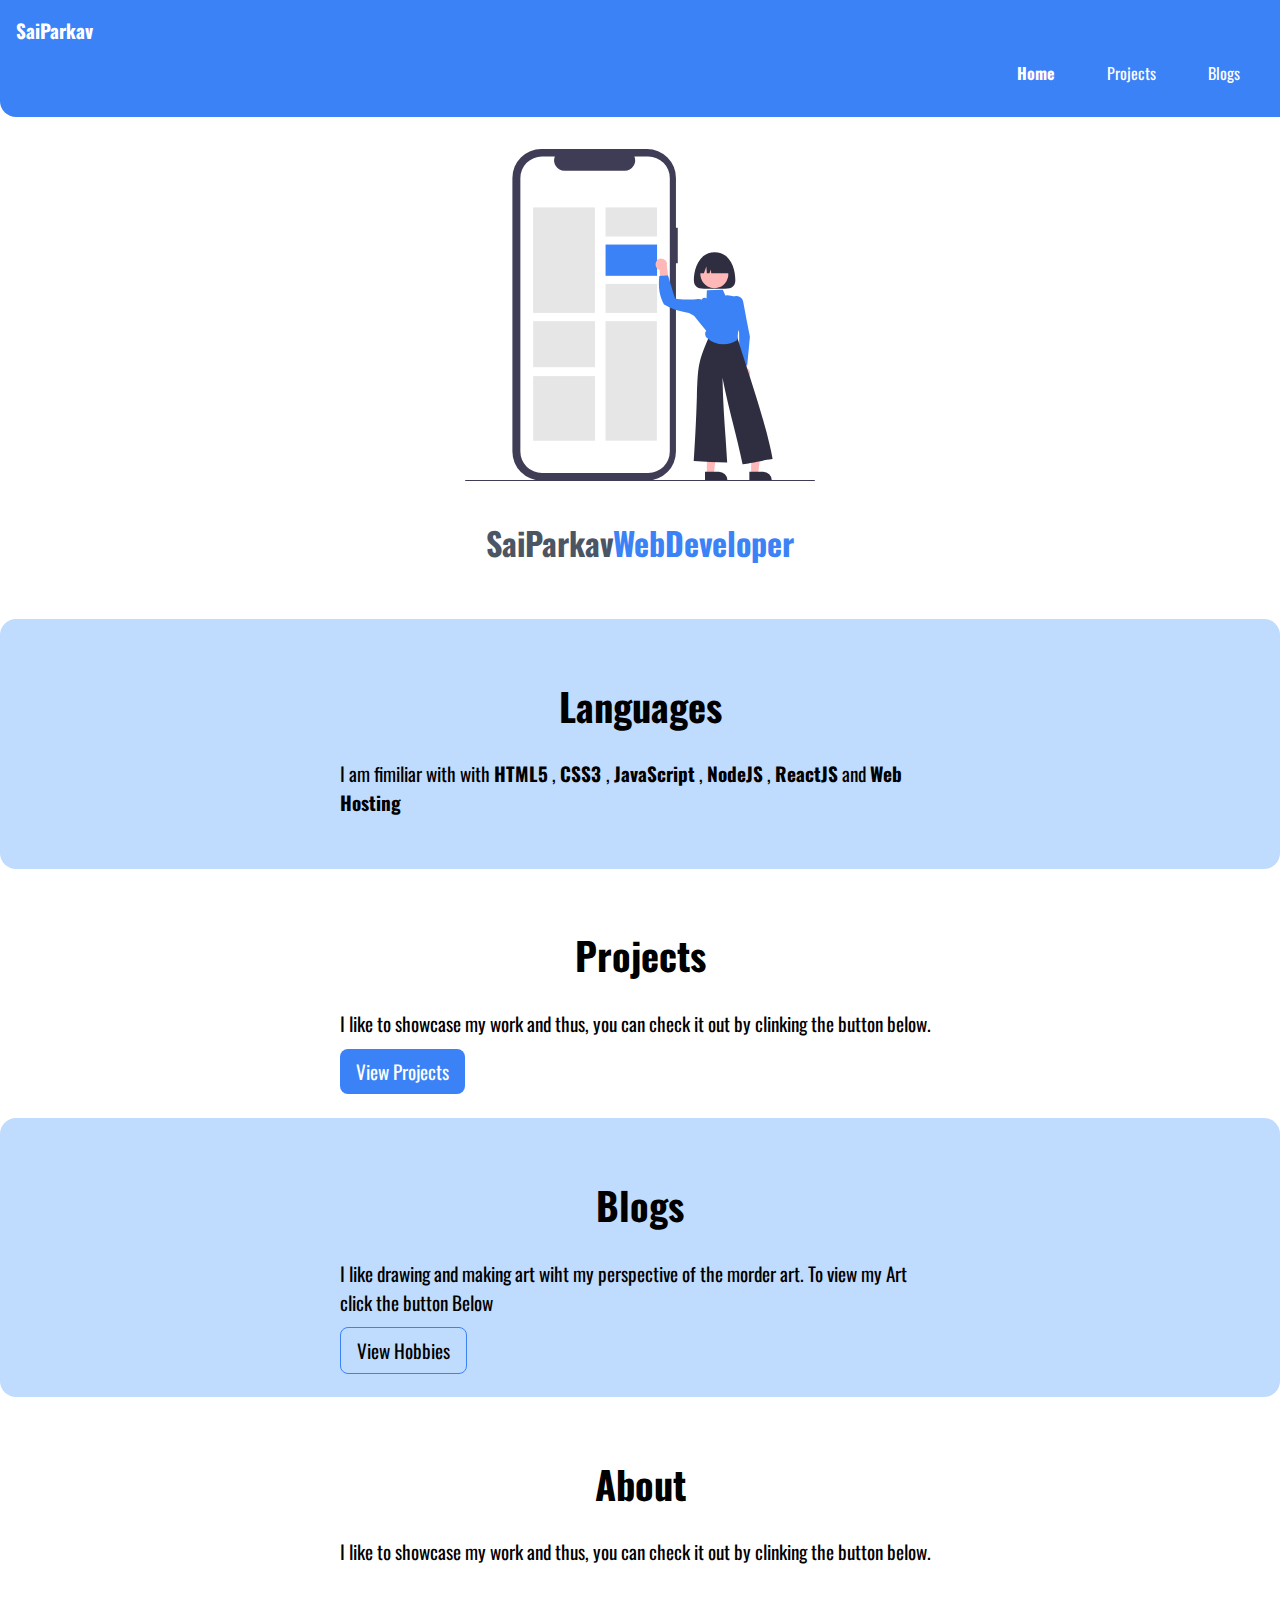
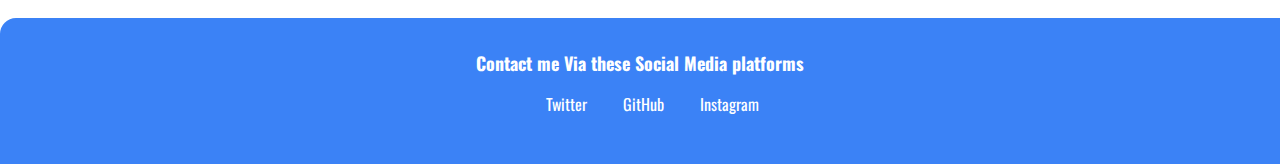
==== index.html @ e97e7cc9 "added projects and blog" ====
<!DOCTYPE html>
<html lang="en">
<head>
    <meta charset="UTF-8">
    <meta http-equiv="X-UA-Compatible" content="IE=edge">
    <meta name="viewport" content="width=device-width, initial-scale=1.0">
    <title>Home | Parkav portfolio</title>

    <link href="style.css" rel= "stylesheet"/>
</head>
<body>
<nav class= "navigation container">
    <div class= "nav-brand textp">SaiParkav</div>
<header>
    <ul class= "nav-pills list-non-bullet">
    <li class= "list-inline-item">
    <a class= "link link-active" href="/">Home</a>
    </li>

    <li class= "list-inline-item">
        <a class= "link" href="/Projects.html">Projects</a>
        </li>

    <li class= "list-inline-item">
    <a class= "link" href="/Blogs.html">Blogs</a>
    </li>
   
    </ul>
</header>
</nav>

<header class= "hero">
    <img class= "hero-img" src="images/display.svg"/>
    <h1 class= "hero-heading">SaiParkav<span style="color: var(--primary-color);">WebDeveloper</span></h1>
</header>

<section class= "section ow">
    <div class= "container container-center textp">
    <h1>Languages</h1>
    <p>I am fimiliar with with <strong>HTML5</strong> , <strong>CSS3 </strong>  , <strong>JavaScript</strong> , <strong>NodeJS</strong> , <strong>ReactJS</strong> and <strong>Web Hosting</strong> </p></div>
</section>

<section class= "section">
    <div class= "container container-center textp">
    <h1>Projects</h1>
    <p>I like to showcase my work and thus, you can check it out by clinking the button below.</p>

    <a class= "link link-primary" href="https:google.com">View Projects</a>
</div>
</section>

<section class= "section ow">
    <div class= "container container-center textp">
    <h1>Blogs</h1>
    <p>I like drawing and making art wiht my perspective of the morder art. To view my Art click the button Below</p>

    <a class= "link link-secondary" href="https://www.youtube.com/watch?v=dQw4w9WgXcQ">View Hobbies</a>
</div>
</section>

<section class= "section">
    <div class= "container container-center textp">
    <h1>About</h1>
    <p>I like to showcase my work and thus, you can check it out by clinking the button below.</p>
</div>
</section>


<footer class= "footer">
    <div class= "footer-header textp">Contact me Via these Social Media platforms</div>
    <ul class= "social-links list-non-bullet">
        <li class= "list-inline-item">
            <a class= "link"href="https://twitter.com/TamilThicc">Twitter</a></li>
        <li class= "list-inline-item"><a class= "link" href="https://github.com/SaiParkav">GitHub</a></li>
        <li class= "list-inline-item"><a class= "link" href="/">Instagram</a></li>
    </ul>
</footer>

</body>
</html>
---- style.css ----
@import url('https://fonts.googleapis.com/css2?family=Akaya+Kanadaka&family=Big+Shoulders+Stencil+Display:wght@300&family=Oswald:wght@300&display=swap');


:root{
    --primary-color: #3B82F6;
    --dark-grey: #4B5563;
    --sky-blue: #BFDBFE;
}


body {
    font-family: 'Akaya Kanadaka', cursive;
font-family: 'Big Shoulders Stencil Display', cursive;
font-family: 'Oswald', sans-serif;
margin: 0px;
}

hr{
    margin: 2rem 0rem;
}

/** containers**/

.container{
    padding-left: 1rem;
    padding-right: 1rem;
}

.container-center{
    max-width: 600px;
    margin: auto;
}
/** links**/
 .link{
     text-decoration: none;
     padding: 0.5rem 1rem;
   
 }

 .link-primary{
        background-color: var(--primary-color);
        border-radius: 0.5rem;
        color:white;
 }

 .link-secondary{
    color: var(--primaty-color);
     border-radius: 0.5rem;
     border: 1px solid var(--primary-color);
 }

 /** list**/

.list-non-bullet{
   list-style: none;
    
 }

 .list-inline-item{
   display: inline;
   padding: 0rem 0.5rem;
 }


 /** text size**/
  
 .textp{
   font-size: 1.2rem;
 }

 /** navigation **/


 .navigation{
    background-color: var(--primary-color);
    color:white;
    border-bottom-left-radius: 1rem;
    padding: 1rem;
 }

 .navigation .link{
    color:white;
 }

 .navigation .nav-brand{
    font-weight: bold;
 }

 .navigation .nav-pills{
    text-align: right;
 }

 .navigation .link-active{
    font-weight: bold;
 }

 /**headder**/

 .hero{
    padding: 2rem;
 }

 .hero .hero-img{
    max-width: 350px;
    display: block;
    margin: auto;
 }

 .hero .hero-heading
 {
    padding-top: 1rem;
    color: var(--dark-grey);
    text-align: center;
 }

 /**section**/

 .section{
    padding: 2rem;
 }
  
 .ow{
    background-color: var(--sky-blue);
    border-radius: 1rem;

 }

 .section h1{
    text-align: center;
 }

 /** footers**/

 .footer{
     background-color: var(--primary-color);
     padding: 2rem 1rem;
     text-align: center;
     color:white;
     border-top-left-radius: 1rem;
     
 }

 .footer .link{
     color:white;
     padding-inline-start: 0px;
 }

 .footer .footer-header{
font-weight: bold;
font-size: large;

 }
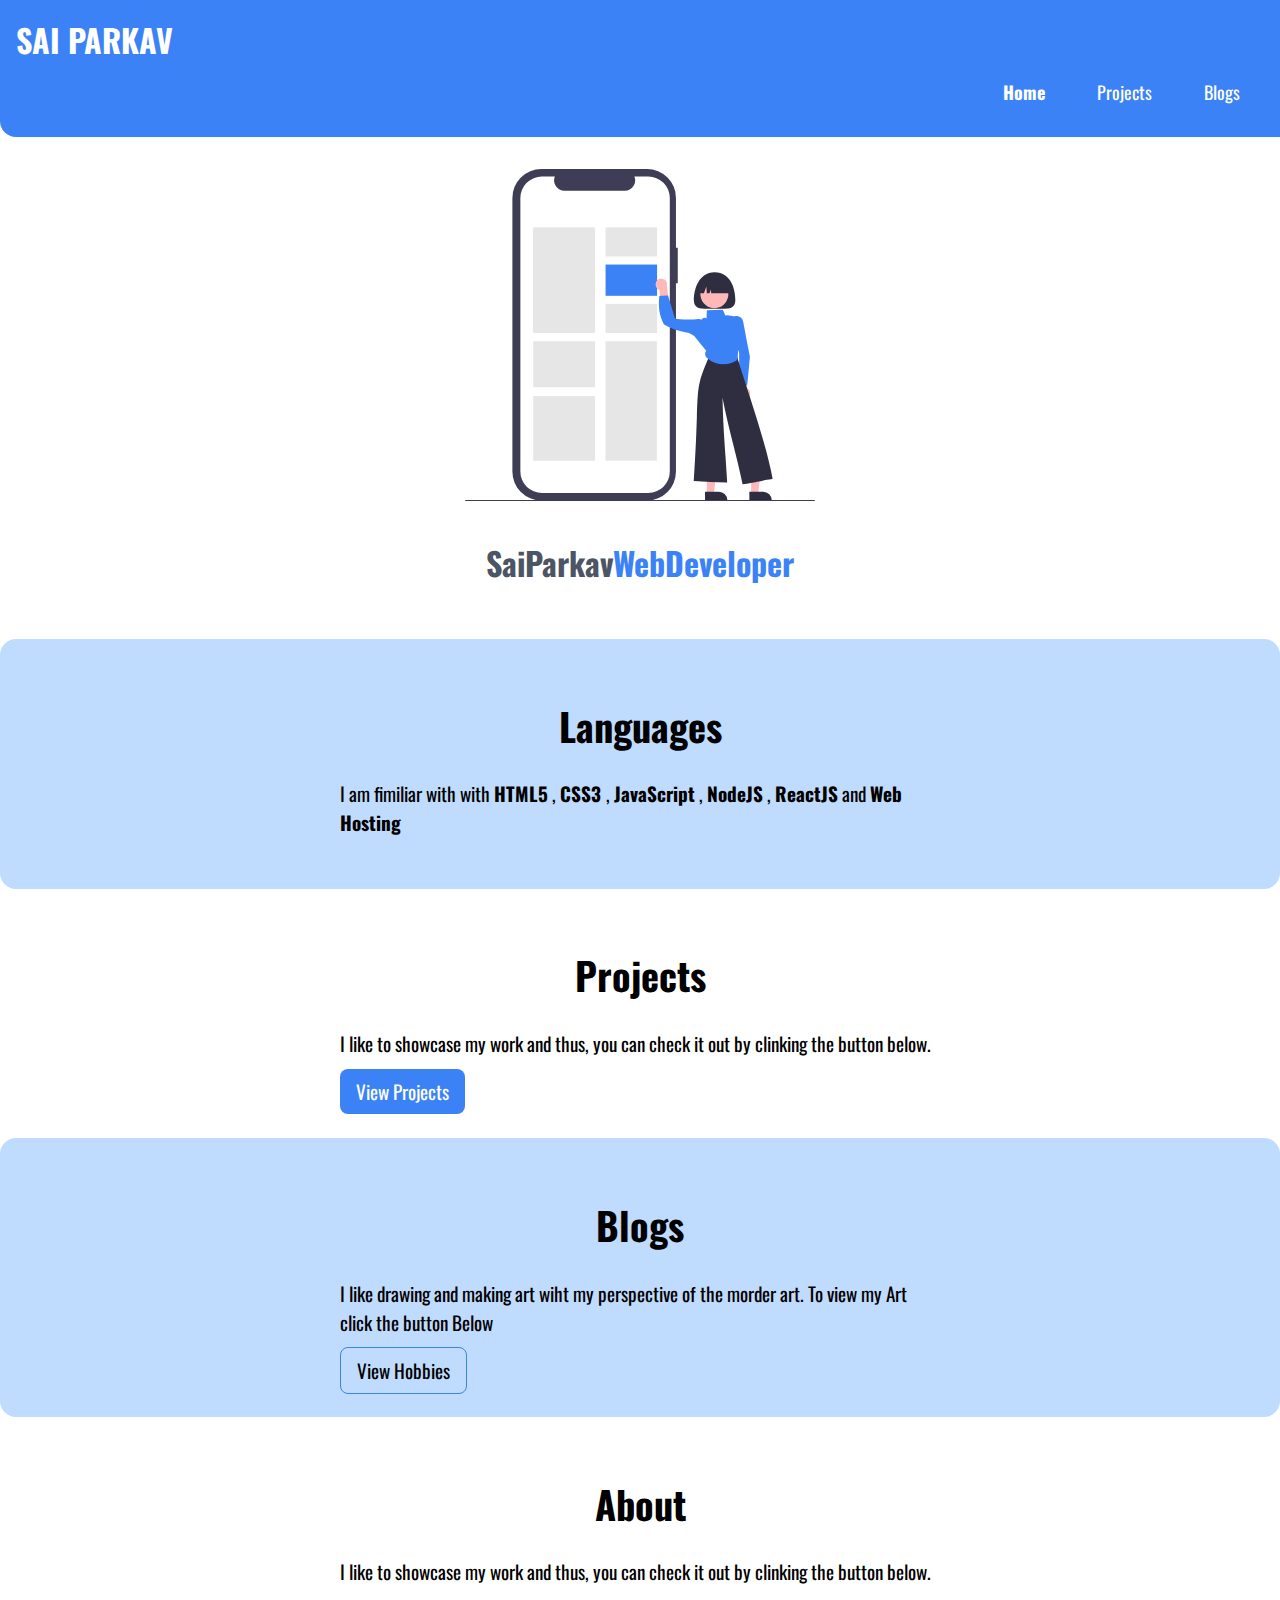
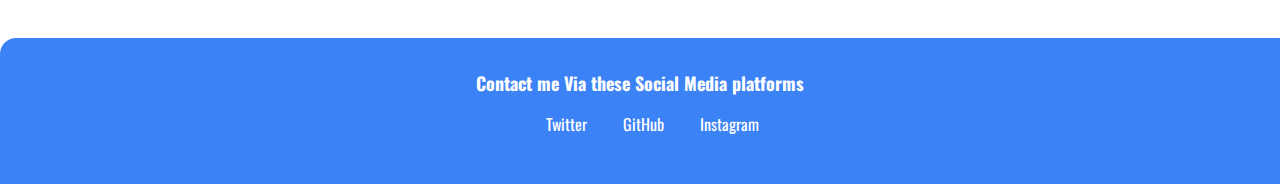
==== commit 5ff7099c: "update: changes have been made in the fint size" ====
--- a/index.html
+++ b/index.html
@@ -10,19 +10,19 @@
 </head>
 <body>
 <nav class= "navigation container">
-    <div class= "nav-brand textp">SaiParkav</div>
+    <div style= "font-size: xx-large;" class= "nav-brand ">SAI PARKAV</div>
 <header>
     <ul class= "nav-pills list-non-bullet">
     <li class= "list-inline-item">
-    <a class= "link link-active" href="/">Home</a>
+    <a style= "font-size: large;" class= "link link-active" href="/">Home</a>
     </li>
 
     <li class= "list-inline-item">
-        <a class= "link" href="/Projects.html">Projects</a>
+        <a style= "font-size: large;" class= "link" href="/Projects.html">Projects</a>
         </li>
 
     <li class= "list-inline-item">
-    <a class= "link" href="/Blogs.html">Blogs</a>
+    <a style= "font-size: large;" class= "link" href="/Blogs.html">Blogs</a>
     </li>
    
     </ul>
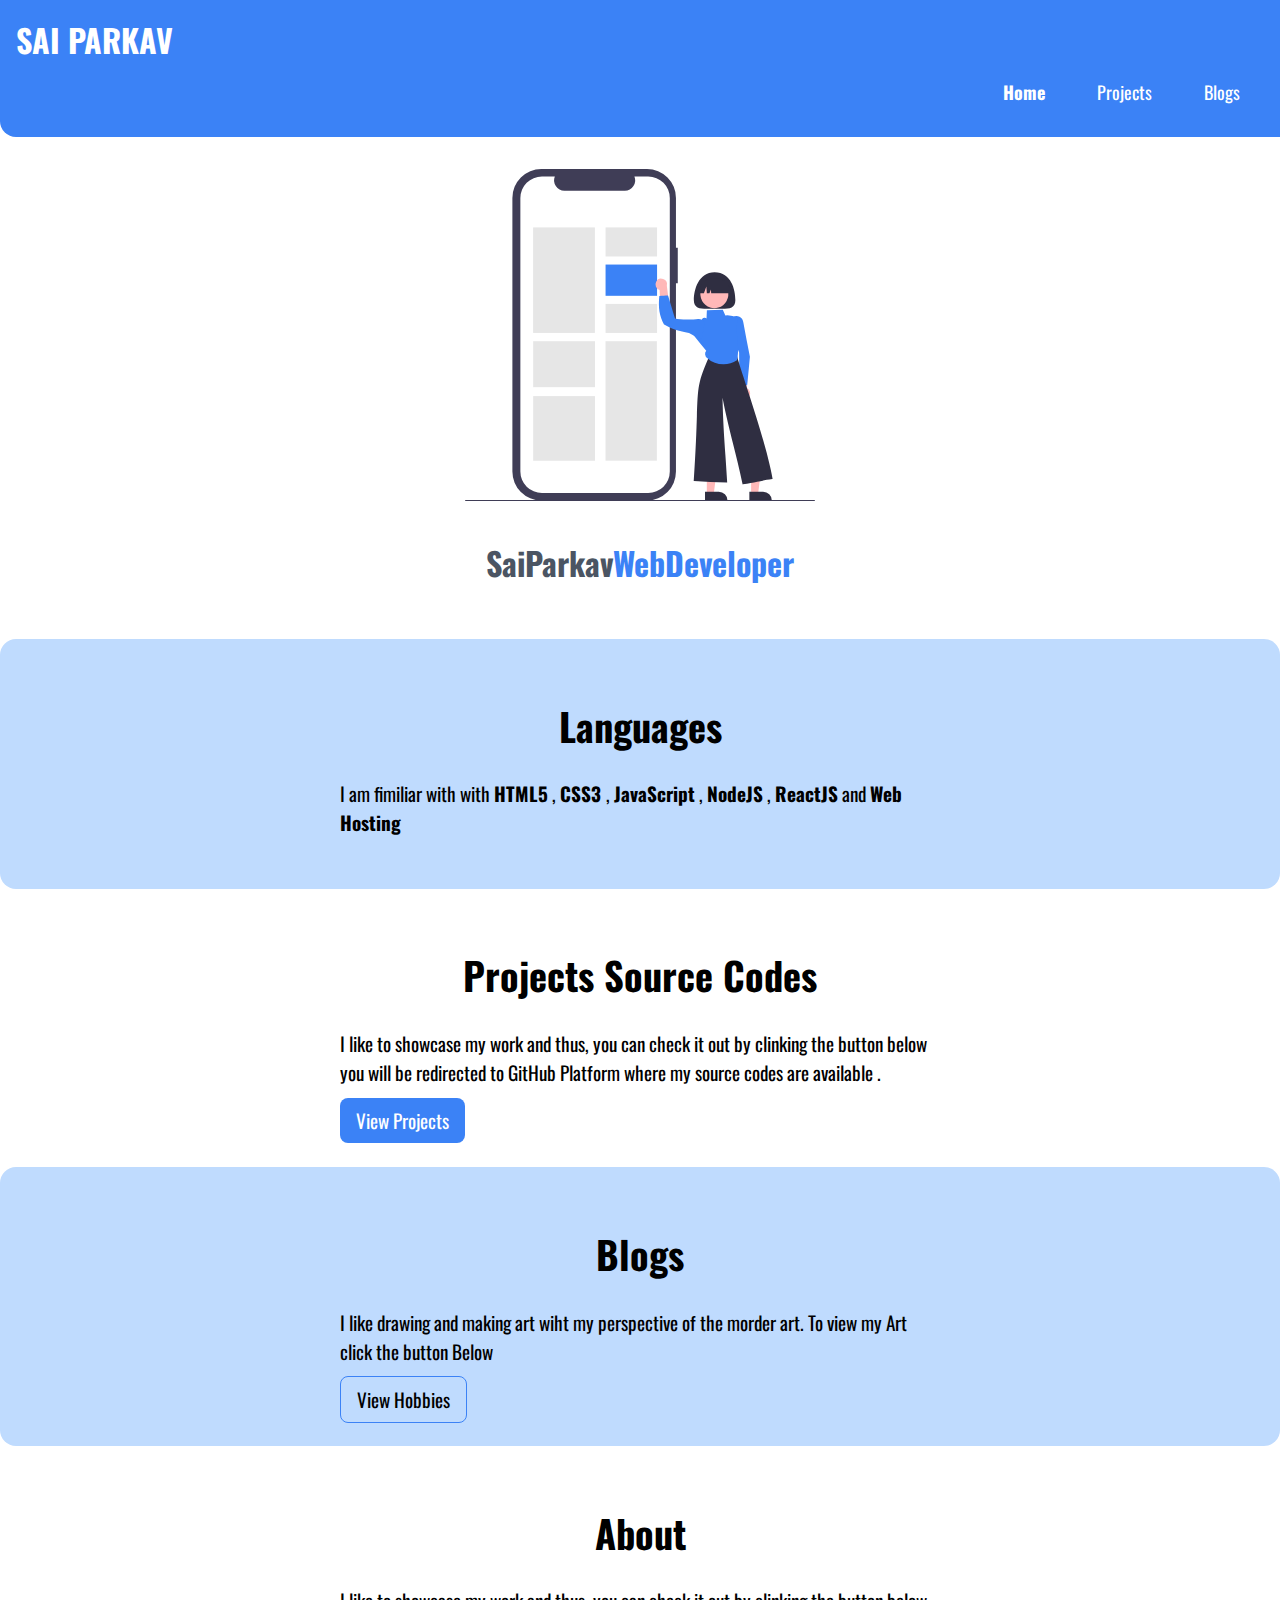
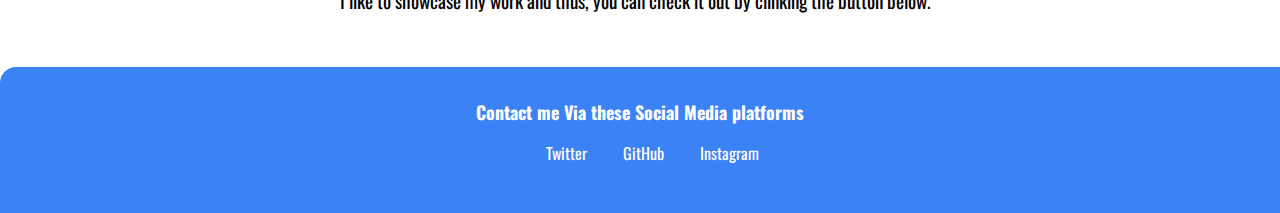
==== commit 55c5db0e: "docs: the changes for the font size was made" ====
--- a/index.html
+++ b/index.html
@@ -42,10 +42,10 @@
 
 <section class= "section">
     <div class= "container container-center textp">
-    <h1>Projects</h1>
-    <p>I like to showcase my work and thus, you can check it out by clinking the button below.</p>
+    <h1>Projects Source Codes</h1>
+    <p>I like to showcase my work and thus, you can check it out by clinking the button below you will be redirected to GitHub Platform where my source codes are available .</p>
 
-    <a class= "link link-primary" href="https:google.com">View Projects</a>
+    <a class= "link link-primary" href="https://github.com/SaiParkav?tab=repositories">View Projects</a>
 </div>
 </section>
 
@@ -72,7 +72,7 @@
         <li class= "list-inline-item">
             <a class= "link"href="https://twitter.com/TamilThicc">Twitter</a></li>
         <li class= "list-inline-item"><a class= "link" href="https://github.com/SaiParkav">GitHub</a></li>
-        <li class= "list-inline-item"><a class= "link" href="/">Instagram</a></li>
+        <li class= "list-inline-item"><a class= "link" href="https://www.instagram.com/ft.parkav/">Instagram</a></li>
     </ul>
 </footer>
 
--- a/style.css
+++ b/style.css
@@ -76,6 +76,7 @@
     color:white;
     border-bottom-left-radius: 1rem;
     padding: 1rem;
+    margin: auto;
  }
 
  .navigation .link{
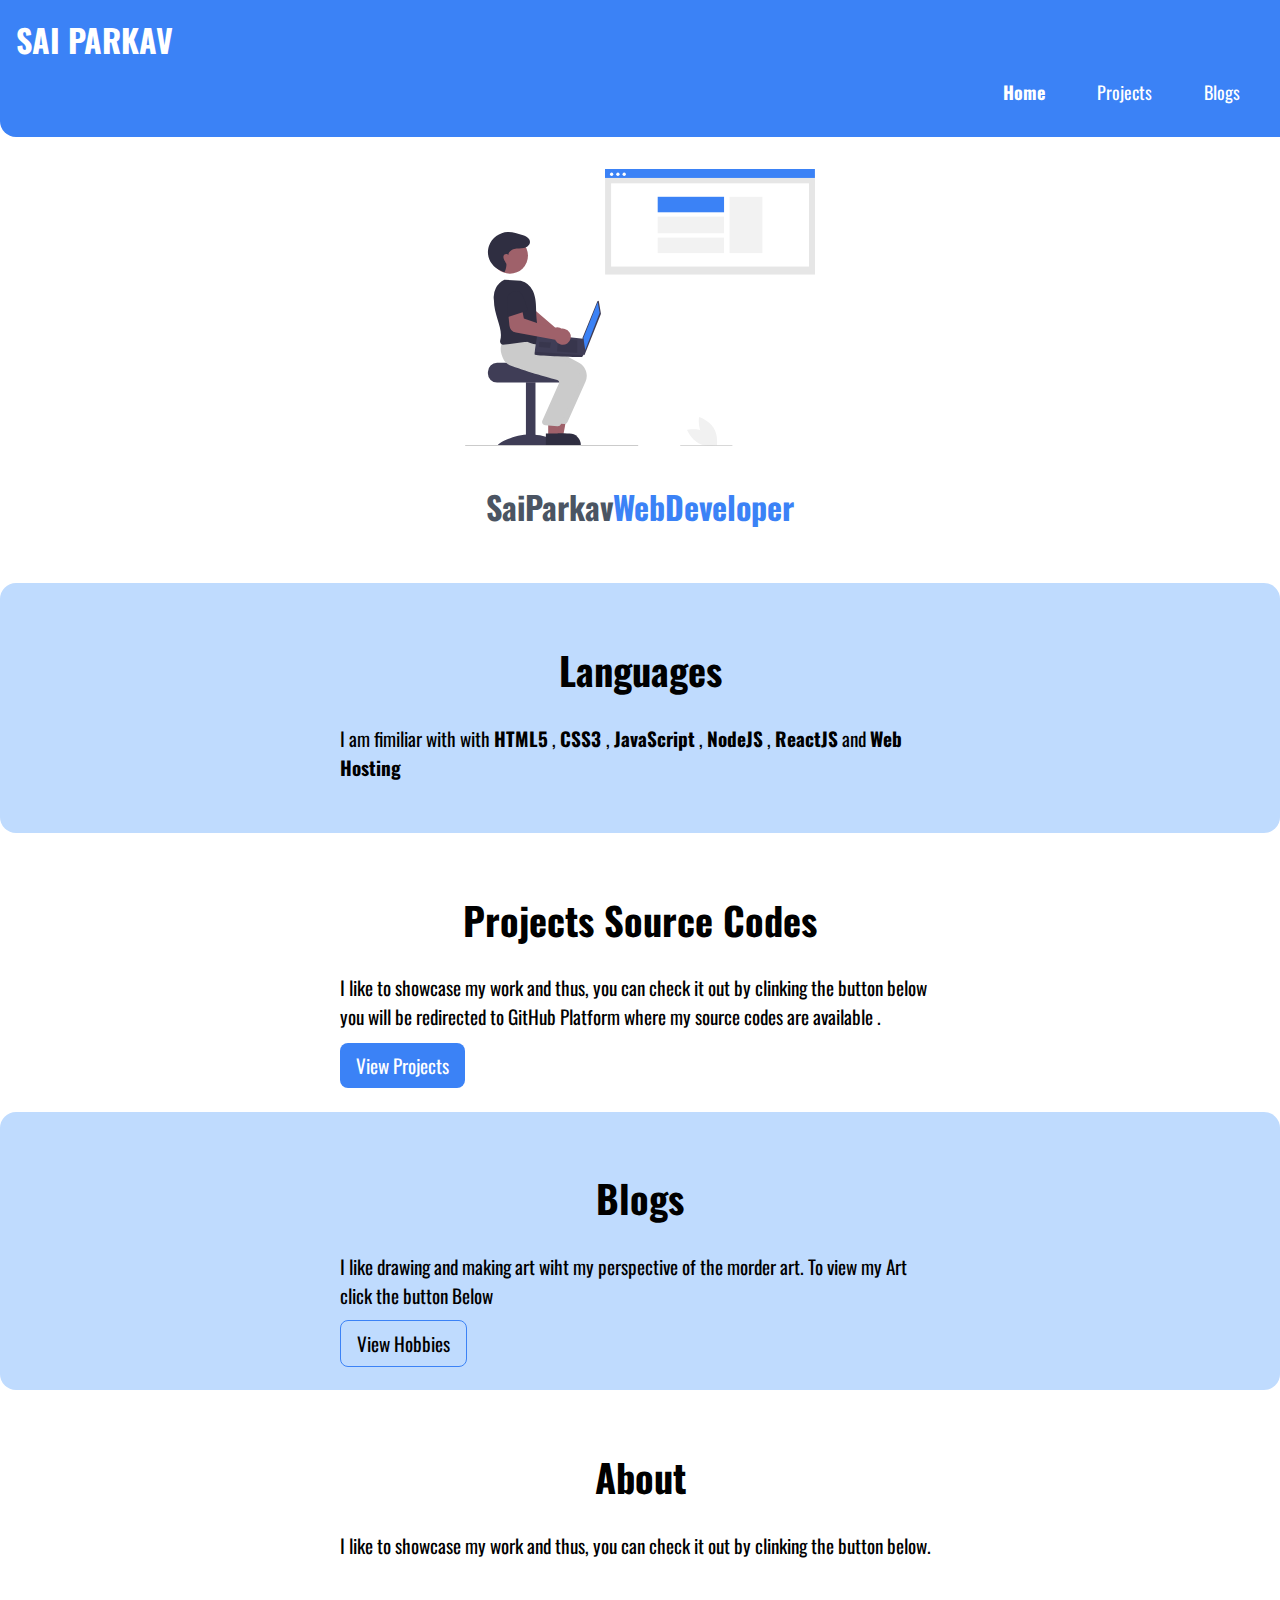
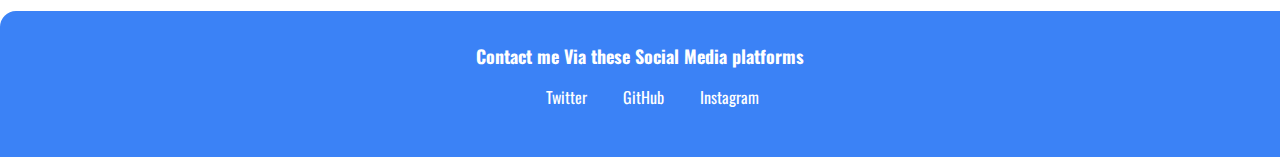
==== commit 5d0c9a74: "update: the front image" ====
--- a/index.html
+++ b/index.html
@@ -30,7 +30,7 @@
 </nav>
 
 <header class= "hero">
-    <img class= "hero-img" src="images/display.svg"/>
+    <img class= "hero-img" src="images/final.svg"/>
     <h1 class= "hero-heading">SaiParkav<span style="color: var(--primary-color);">WebDeveloper</span></h1>
 </header>
 
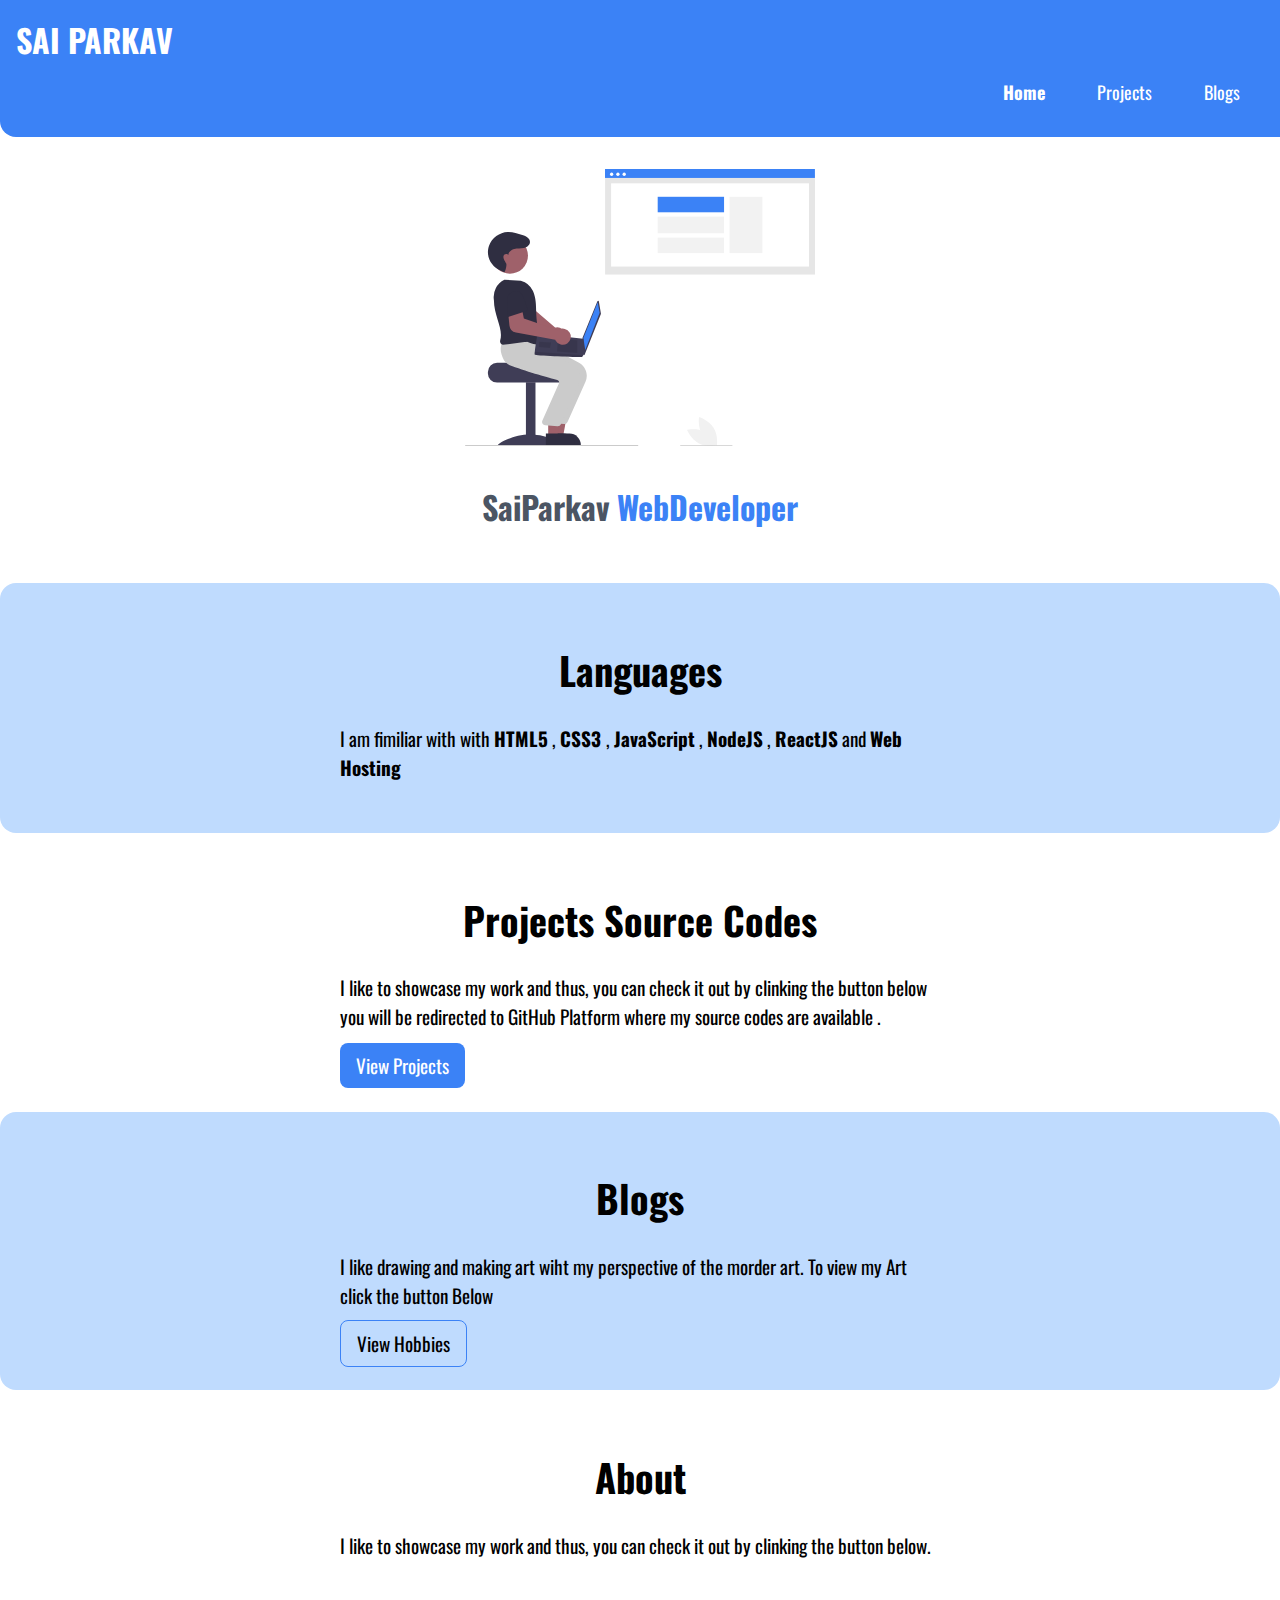
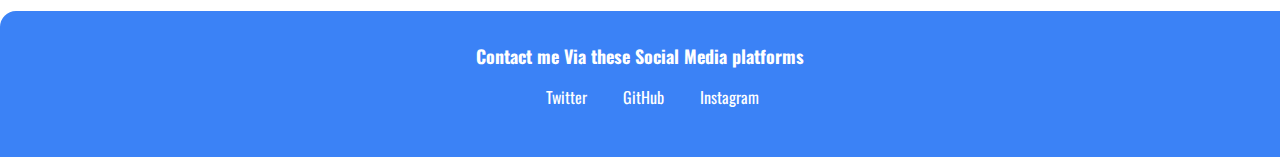
==== commit 8606fa10: "updated: project padding and margin" ====
--- a/index.html
+++ b/index.html
@@ -31,7 +31,7 @@
 
 <header class= "hero">
     <img class= "hero-img" src="images/final.svg"/>
-    <h1 class= "hero-heading">SaiParkav<span style="color: var(--primary-color);">WebDeveloper</span></h1>
+    <h1 class= "hero-heading">SaiParkav <span style="color: var(--primary-color);">WebDeveloper</span></h1>
 </header>
 
 <section class= "section ow">
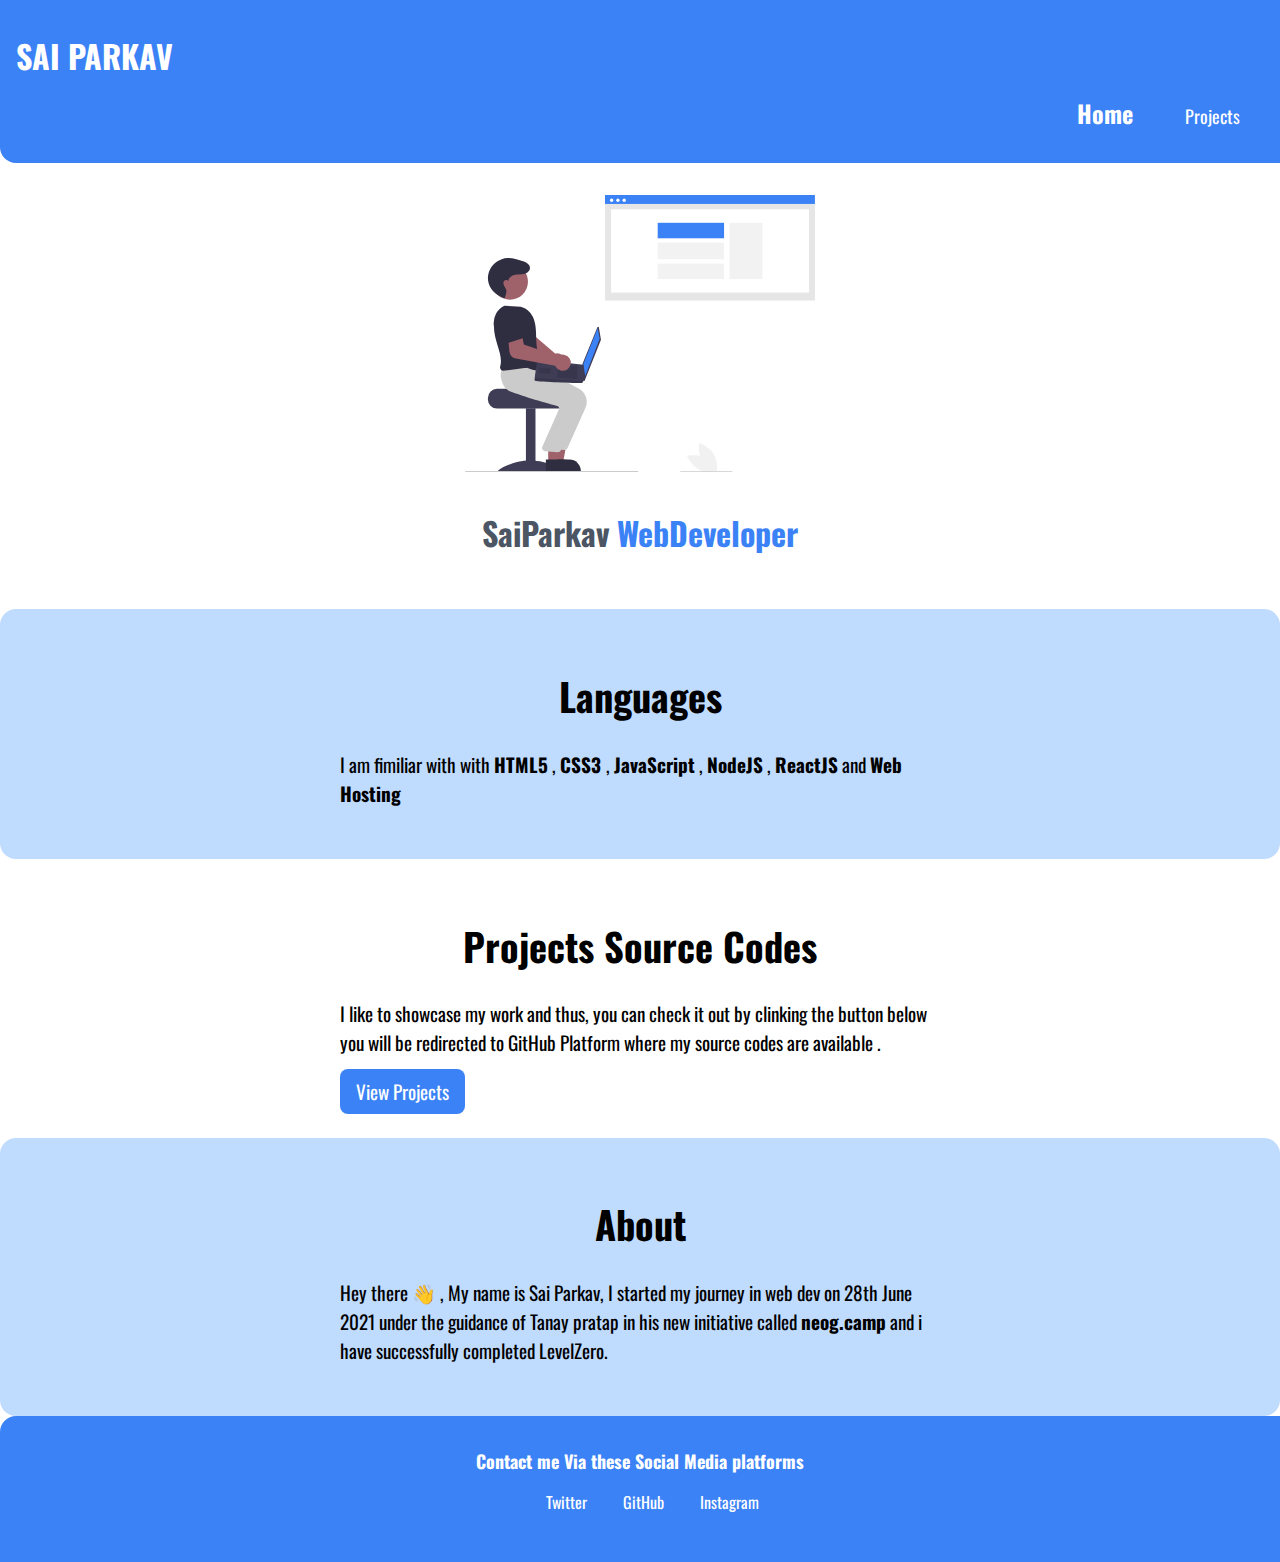
==== commit 3e423a09: "docs: canged few layout and content inside the web page" ====
--- a/index.html
+++ b/index.html
@@ -10,20 +10,20 @@
 </head>
 <body>
 <nav class= "navigation container">
-    <div style= "font-size: xx-large;" class= "nav-brand ">SAI PARKAV</div>
+    <div style= "font-size: xx-large;padding-top: 1rem;" class= "nav-brand ">SAI PARKAV</div>
 <header>
     <ul class= "nav-pills list-non-bullet">
     <li class= "list-inline-item">
-    <a style= "font-size: large;" class= "link link-active" href="/">Home</a>
+    <a style= "font-size: x-large;" class= "link link-active" href="/">Home</a>
     </li>
 
     <li class= "list-inline-item">
         <a style= "font-size: large;" class= "link" href="/Projects.html">Projects</a>
         </li>
 
-    <li class= "list-inline-item">
+    <!-- <li class= "list-inline-item">
     <a style= "font-size: large;" class= "link" href="/Blogs.html">Blogs</a>
-    </li>
+    </li> -->
    
     </ul>
 </header>
@@ -49,19 +49,19 @@
 </div>
 </section>
 
-<section class= "section ow">
+<!-- <section class= "section ow">
     <div class= "container container-center textp">
     <h1>Blogs</h1>
     <p>I like drawing and making art wiht my perspective of the morder art. To view my Art click the button Below</p>
 
     <a class= "link link-secondary" href="https://www.youtube.com/watch?v=dQw4w9WgXcQ">View Hobbies</a>
 </div>
-</section>
+</section> -->
 
-<section class= "section">
+<section class= "section ow">
     <div class= "container container-center textp">
     <h1>About</h1>
-    <p>I like to showcase my work and thus, you can check it out by clinking the button below.</p>
+    <p>Hey there 👋 , My name is Sai Parkav, I started my journey in web dev on 28th June 2021 under the guidance of Tanay pratap in his new initiative called <strong>neog.camp</strong> and i have successfully completed LevelZero.</p>
 </div>
 </section>
 
--- a/style.css
+++ b/style.css
@@ -47,6 +47,7 @@
     color: var(--primaty-color);
      border-radius: 0.5rem;
      border: 1px solid var(--primary-color);
+     background-color: white;
  }
 
  /** list**/
